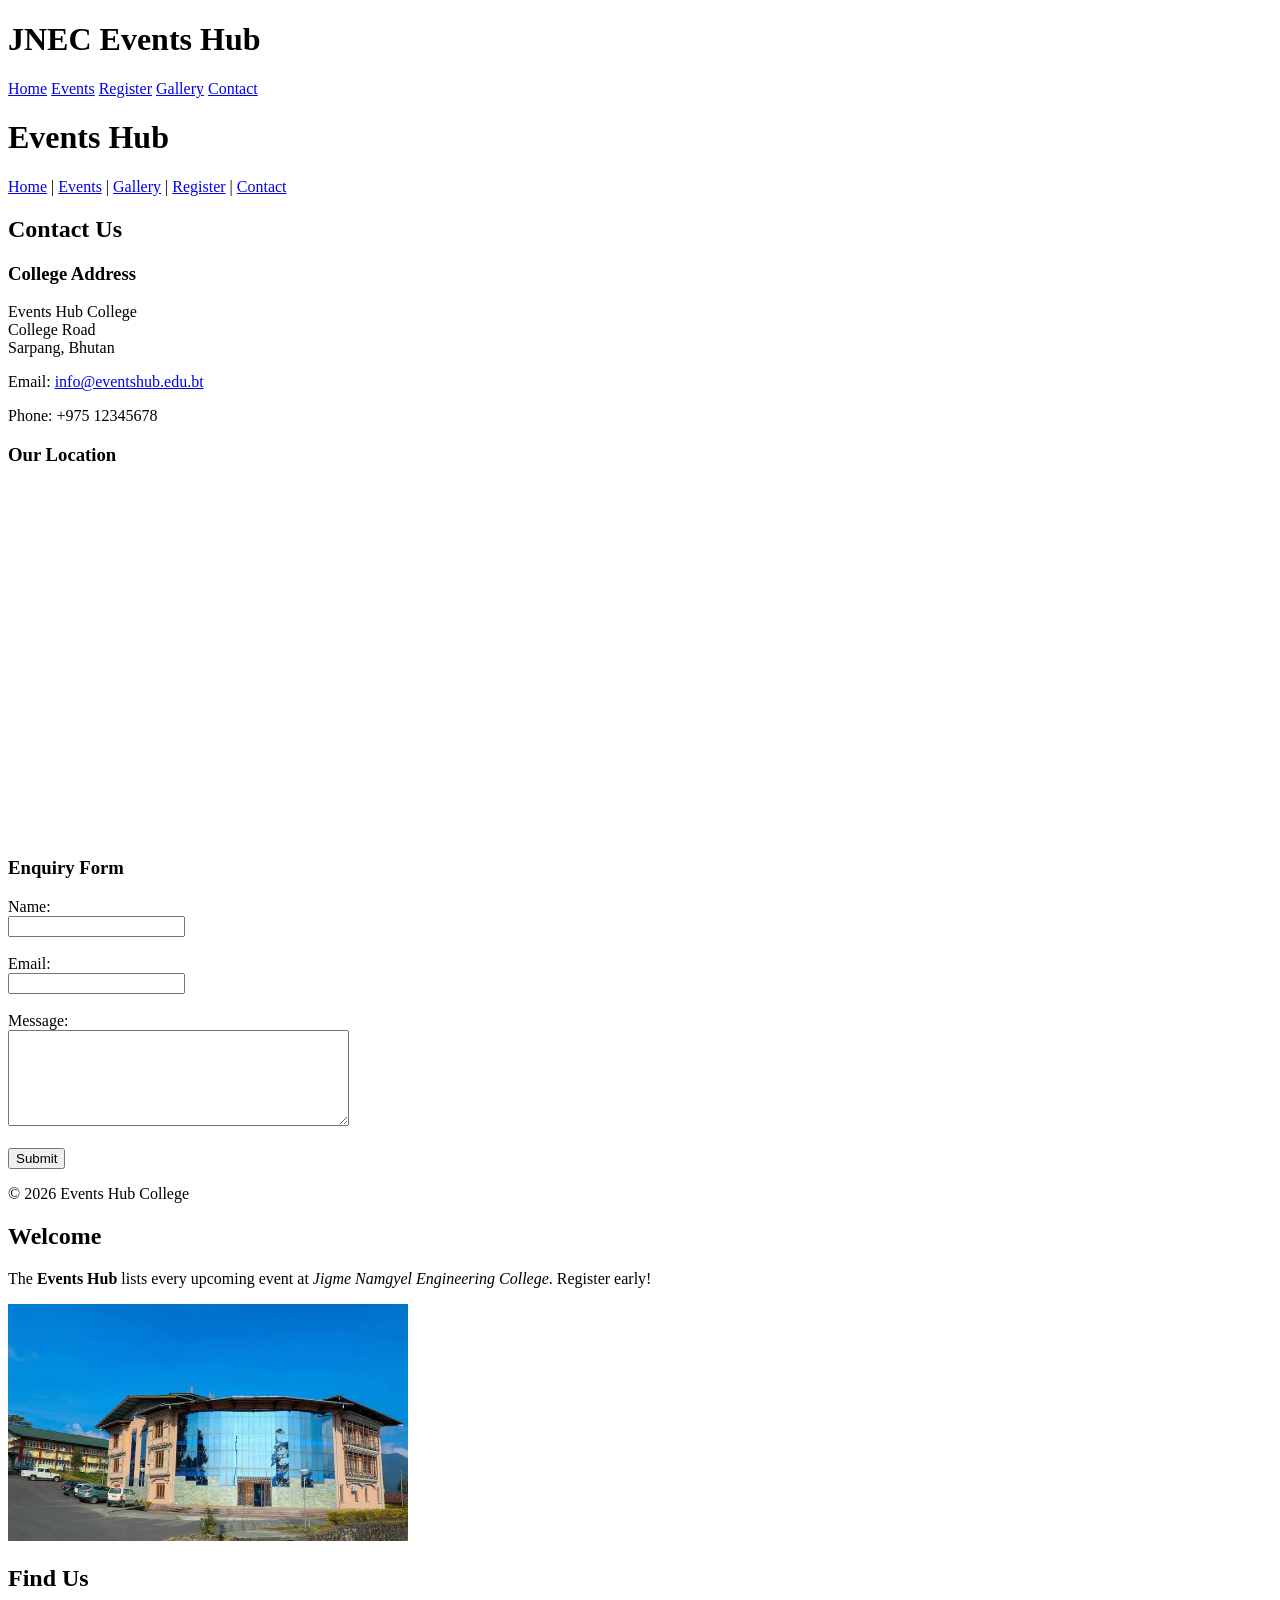
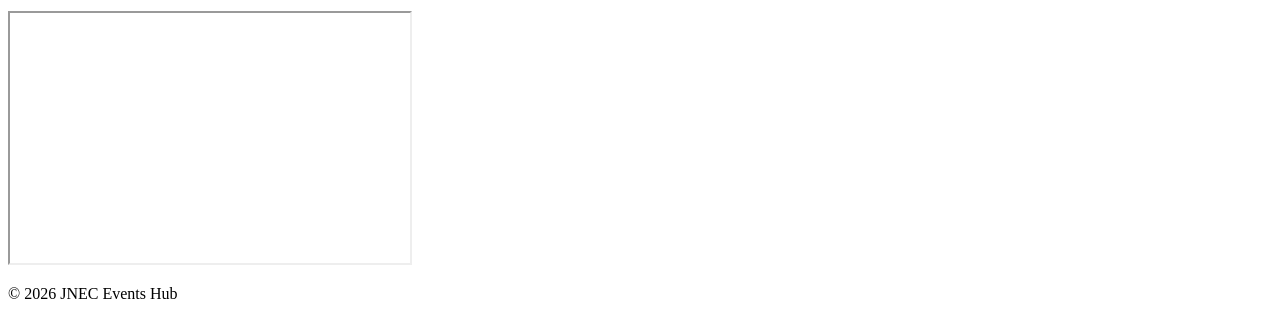
==== contact.html @ debd971e "final update" ====
<!DOCTYPE html>
<html lang="en">
<head>
<meta charset="UTF-8">
<meta name="viewport" content="width=device-width, initial-scale=1.0">
<title>JNEC Events Hub — Home</title>
</head>
<body>
<header id="top">
<h1>JNEC Events Hub</h1>
<nav>
<a href="index.html" title="Go to home page">Home</a>
<a href="events.html">Events</a>
<a href="register.html">Register</a>
<a href="gallery.html">Gallery</a>
<a href="contact.html">Contact</a>
</nav>
</header>
<main>
<!DOCTYPE html>
<html lang="en">
<head>
    <meta charset="UTF-8">
    <meta name="viewport" content="width=device-width, initial-scale=1.0">
    <title>Contact Us</title>
</head>
<body>

<header>
    <h1>Events Hub</h1>

    <nav>
        <a href="index.html">Home</a> |
        <a href="events.html">Events</a> |
        <a href="gallery.html">Gallery</a> |
        <a href="register.html">Register</a> |
        <a href="contact.html">Contact</a>
    </nav>
</header>

<main>

    <h2>Contact Us</h2>

    <section>
        <h3>College Address</h3>
        <p>
            Events Hub College<br>
            College Road<br>
            Sarpang, Bhutan
        </p>

        <p>
            Email:
            <a href="mailto:info@eventshub.edu.bt">
                info@eventshub.edu.bt
            </a>
        </p>

        <p>Phone: +975 12345678</p>
    </section>

    <section>
        <h3>Our Location</h3>

        <iframe
            src="https://www.google.com/maps?q=Sarpang%20Bhutan&output=embed"
            width="600"
            height="350"
            style="border:0;"
            allowfullscreen
            loading="lazy">
        </iframe>
    </section>

    <section>
        <h3>Enquiry Form</h3>

        <form action="#" method="post">

            <label for="name">Name:</label><br>
            <input type="text" id="name" name="name" required>
            <br><br>

            <label for="email">Email:</label><br>
            <input type="email" id="email" name="email" required>
            <br><br>

            <label for="message">Message:</label><br>
            <textarea
                id="message"
                name="message"
                rows="6"
                cols="40"
                required></textarea>
            <br><br>

            <input type="submit" value="Submit">

        </form>
    </section>

</main>

<footer>
    <p>&copy; 2026 Events Hub College</p>
</footer>

</body>
</html>
<section id="welcome" class="intro">
<h2>Welcome</h2>
<p>The <strong>Events Hub</strong> lists every upcoming event at
<em>Jigme Namgyel Engineering College</em>.
<span class="highlight" title="Registrations close 3 days before each event"> Register early!</span></p>
<img src="media/campus.jpeg" alt="JNEC campus" width="400" title="Our campus in Dewathang">
</section>

<section id="location">
<h2>Find Us</h2>
<iframe src="https://www.openstreetmap.org/export/embed.html?bbox=91.44,26.85,91.48,26.88"
width="400" height="250" title="Campus map"></iframe>
</section>

</main>
<footer>
<p>&copy; 2026 JNEC Events Hub</p>
</footer>
</body>
</html>
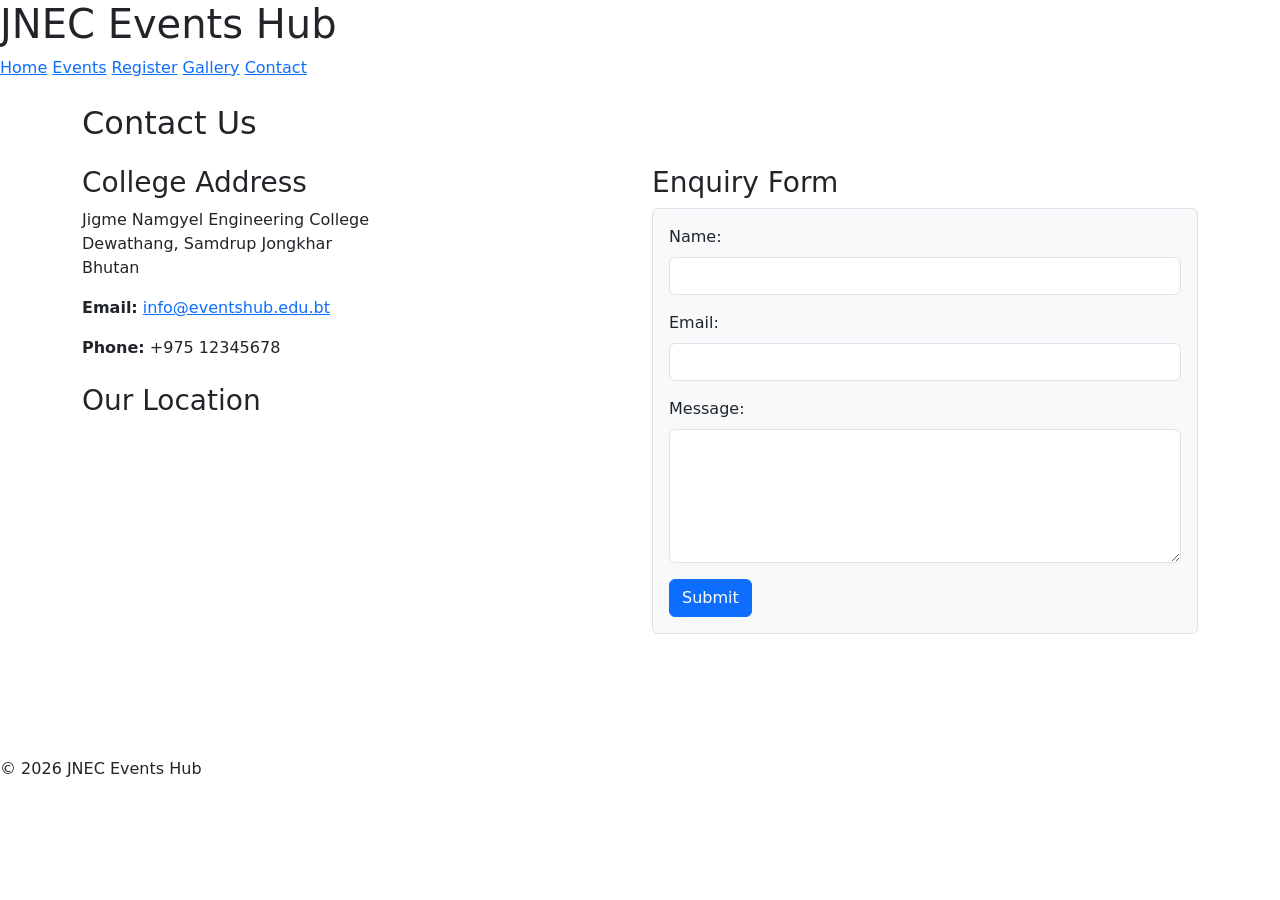
==== commit 9b24b1c0: "P3: link external stylesheet" ====
--- a/contact.html
+++ b/contact.html
@@ -1,131 +1,84 @@
-<!DOCTYPE html>
-<html lang="en">
-<head>
-<meta charset="UTF-8">
-<meta name="viewport" content="width=device-width, initial-scale=1.0">
-<title>JNEC Events Hub — Home</title>
-</head>
-<body>
-<header id="top">
-<h1>JNEC Events Hub</h1>
-<nav>
-<a href="index.html" title="Go to home page">Home</a>
-<a href="events.html">Events</a>
-<a href="register.html">Register</a>
-<a href="gallery.html">Gallery</a>
-<a href="contact.html">Contact</a>
-</nav>
-</header>
-<main>
 <!DOCTYPE html>
 <html lang="en">
 <head>
     <meta charset="UTF-8">
     <meta name="viewport" content="width=device-width, initial-scale=1.0">
-    <title>Contact Us</title>
+    <title>JNEC Events Hub — Contact</title>
+    
+    <!-- Bootstrap CSS -->
+    <link href="https://cdn.jsdelivr.net/npm/bootstrap@5.3.3/dist/css/bootstrap.min.css" rel="stylesheet">
+    <!-- Font Awesome -->
+    <link rel="stylesheet" href="https://cdnjs.cloudflare.com/ajax/libs/font-awesome/6.5.2/css/all.min.css">
+    <!-- Custom CSS (Must be last) -->
+    <link rel="stylesheet" href="css/styles.css">
 </head>
 <body>
 
-<header>
-    <h1>Events Hub</h1>
-
+<header id="top">
+    <h1>JNEC Events Hub</h1>
     <nav>
-        <a href="index.html">Home</a> |
-        <a href="events.html">Events</a> |
-        <a href="gallery.html">Gallery</a> |
-        <a href="register.html">Register</a> |
+        <a href="index.html">Home</a>
+        <a href="events.html">Events</a>
+        <a href="register.html">Register</a>
+        <a href="gallery.html">Gallery</a>
         <a href="contact.html">Contact</a>
     </nav>
 </header>
 
-<main>
+<main class="container py-4">
+    <h2 class="mb-4">Contact Us</h2>
 
-    <h2>Contact Us</h2>
+    <div class="row g-4">
+        <section class="col-md-6">
+            <h3>College Address</h3>
+            <p>
+                Jigme Namgyel Engineering College<br>
+                Dewathang, Samdrup Jongkhar<br>
+                Bhutan
+            </p>
+            <p><strong>Email:</strong> <a href="mailto:info@eventshub.edu.bt">info@eventshub.edu.bt</a></p>
+            <p><strong>Phone:</strong> +975 12345678</p>
 
-    <section>
-        <h3>College Address</h3>
-        <p>
-            Events Hub College<br>
-            College Road<br>
-            Sarpang, Bhutan
-        </p>
+            <h3 class="mt-4">Our Location</h3>
+            <div class="ratio ratio-16x9">
+                <iframe
+                    src="https://www.google.com/maps?q=Sarpang%20Bhutan&output=embed"
+                    style="border:0;"
+                    allowfullscreen
+                    loading="lazy">
+                </iframe>
+            </div>
+        </section>
 
-        <p>
-            Email:
-            <a href="mailto:info@eventshub.edu.bt">
-                info@eventshub.edu.bt
-            </a>
-        </p>
+        <section class="col-md-6">
+            <h3>Enquiry Form</h3>
+            <form action="#" method="post" class="p-3 border rounded bg-light">
+                <div class="mb-3">
+                    <label for="name" class="form-label">Name:</label>
+                    <input type="text" id="name" name="name" class="form-field form-control" required>
+                </div>
 
-        <p>Phone: +975 12345678</p>
-    </section>
+                <div class="mb-3">
+                    <label for="email" class="form-label">Email:</label>
+                    <input type="email" id="email" name="email" class="form-field form-control" required>
+                </div>
 
-    <section>
-        <h3>Our Location</h3>
+                <div class="mb-3">
+                    <label for="message" class="form-label">Message:</label>
+                    <textarea id="message" name="message" rows="5" class="form-field form-control" required></textarea>
+                </div>
 
-        <iframe
-            src="https://www.google.com/maps?q=Sarpang%20Bhutan&output=embed"
-            width="600"
-            height="350"
-            style="border:0;"
-            allowfullscreen
-            loading="lazy">
-        </iframe>
-    </section>
-
-    <section>
-        <h3>Enquiry Form</h3>
-
-        <form action="#" method="post">
-
-            <label for="name">Name:</label><br>
-            <input type="text" id="name" name="name" required>
-            <br><br>
-
-            <label for="email">Email:</label><br>
-            <input type="email" id="email" name="email" required>
-            <br><br>
-
-            <label for="message">Message:</label><br>
-            <textarea
-                id="message"
-                name="message"
-                rows="6"
-                cols="40"
-                required></textarea>
-            <br><br>
-
-            <input type="submit" value="Submit">
-
-        </form>
-    </section>
-
+                <button type="submit" class="btn btn-primary">Submit</button>
+            </form>
+        </section>
+    </div>
 </main>
 
 <footer>
-    <p>&copy; 2026 Events Hub College</p>
+    <p>&copy; 2026 JNEC Events Hub</p>
 </footer>
 
-</body>
-</html>
-<section id="welcome" class="intro">
-<h2>Welcome</h2>
-<p>The <strong>Events Hub</strong> lists every upcoming event at
-<em>Jigme Namgyel Engineering College</em>.
-<span class="highlight" title="Registrations close 3 days before each event"> Register early!</span></p>
-<img src="media/campus.jpeg" alt="JNEC campus" width="400" title="Our campus in Dewathang">
-</section>
-
-<section id="location">
-<h2>Find Us</h2>
-<iframe src="https://www.openstreetmap.org/export/embed.html?bbox=91.44,26.85,91.48,26.88"
-width="400" height="250" title="Campus map"></iframe>
-</section>
-
-</main>
-<footer>
-<p>&copy; 2026 JNEC Events Hub</p>
-</footer>
+<script src="https://cdn.jsdelivr.net/npm/bootstrap@5.3.3/dist/js/bootstrap.bundle.min.js"></script>
 </body>
 </html>
 
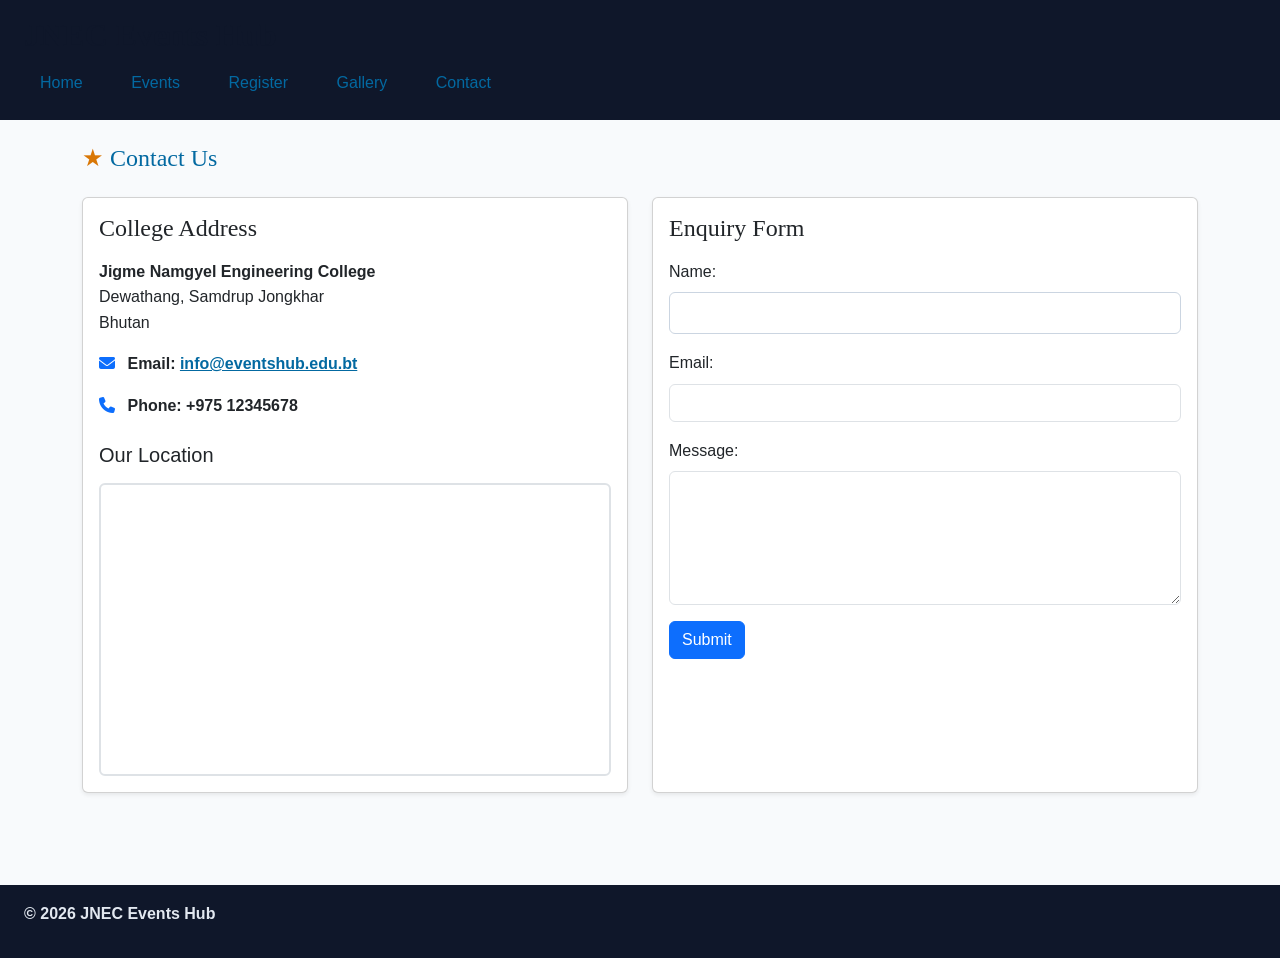
==== commit 12127cc0: "P3: Bootstrap grid, cards, carousel, form" ====
--- a/contact.html
+++ b/contact.html
@@ -29,47 +29,66 @@
     <h2 class="mb-4">Contact Us</h2>
 
     <div class="row g-4">
+        <!-- Address & Map wrapped in a Bootstrap Card -->
         <section class="col-md-6">
-            <h3>College Address</h3>
-            <p>
-                Jigme Namgyel Engineering College<br>
-                Dewathang, Samdrup Jongkhar<br>
-                Bhutan
-            </p>
-            <p><strong>Email:</strong> <a href="mailto:info@eventshub.edu.bt">info@eventshub.edu.bt</a></p>
-            <p><strong>Phone:</strong> +975 12345678</p>
+            <div class="card h-100 shadow-sm">
+                <div class="card-body">
+                    <h3 class="card-title h4 mb-3">College Address</h3>
+                    <p class="card-text">
+                        Jigme Namgyel Engineering College<br>
+                        Dewathang, Samdrup Jongkhar<br>
+                        Bhutan
+                    </p>
+                    
+                    <p class="card-text">
+                        <i class="fa-solid fa-envelope text-primary me-2"></i>
+                        <strong>Email:</strong> <a href="mailto:info@eventshub.edu.bt">info@eventshub.edu.bt</a>
+                    </p>
+                    
+                    <p class="card-text">
+                        <i class="fa-solid fa-phone text-primary me-2"></i>
+                        <strong>Phone:</strong> +975 12345678
+                    </p>
 
-            <h3 class="mt-4">Our Location</h3>
-            <div class="ratio ratio-16x9">
-                <iframe
-                    src="https://www.google.com/maps?q=Sarpang%20Bhutan&output=embed"
-                    style="border:0;"
-                    allowfullscreen
-                    loading="lazy">
-                </iframe>
+                    <h4 class="mt-4 mb-3 h5">Our Location</h4>
+                    <!-- Framed Map -->
+                    <div class="ratio ratio-16x9 border border-2 rounded p-1 bg-white">
+                        <iframe
+                            src="https://www.google.com/maps?q=Sarpang%20Bhutan&output=embed"
+                            style="border:0;"
+                            allowfullscreen
+                            loading="lazy">
+                        </iframe>
+                    </div>
+                </div>
             </div>
         </section>
 
+        <!-- Enquiry Form wrapped in a Bootstrap Card -->
         <section class="col-md-6">
-            <h3>Enquiry Form</h3>
-            <form action="#" method="post" class="p-3 border rounded bg-light">
-                <div class="mb-3">
-                    <label for="name" class="form-label">Name:</label>
-                    <input type="text" id="name" name="name" class="form-field form-control" required>
+            <div class="card h-100 shadow-sm">
+                <div class="card-body">
+                    <h3 class="card-title h4 mb-3">Enquiry Form</h3>
+                    <form action="#" method="post">
+                        <div class="mb-3">
+                            <label for="name" class="form-label">Name:</label>
+                            <input type="text" id="name" name="name" class="form-control" required>
+                        </div>
+
+                        <div class="mb-3">
+                            <label for="email" class="form-label">Email:</label>
+                            <input type="email" id="email" name="email" class="form-control" required>
+                        </div>
+
+                        <div class="mb-3">
+                            <label for="message" class="form-label">Message:</label>
+                            <textarea id="message" name="message" rows="5" class="form-control" required></textarea>
+                        </div>
+
+                        <button type="submit" class="btn btn-primary">Submit</button>
+                    </form>
                 </div>
-
-                <div class="mb-3">
-                    <label for="email" class="form-label">Email:</label>
-                    <input type="email" id="email" name="email" class="form-field form-control" required>
-                </div>
-
-                <div class="mb-3">
-                    <label for="message" class="form-label">Message:</label>
-                    <textarea id="message" name="message" rows="5" class="form-field form-control" required></textarea>
-                </div>
-
-                <button type="submit" class="btn btn-primary">Submit</button>
-            </form>
+            </div>
         </section>
     </div>
 </main>
@@ -80,5 +99,4 @@
 
 <script src="https://cdn.jsdelivr.net/npm/bootstrap@5.3.3/dist/js/bootstrap.bundle.min.js"></script>
 </body>
-</html>
-
+</html>
--- a/css/styles.css
+++ b/css/styles.css
@@ -0,0 +1,76 @@
+/* FILE: css/styles.css — shared by all Events Hub pages */ body {
+font-family: "Segoe UI", Arial, sans-serif; margin: 0;
+color: #1e293b; background: #f8fafc;}
+header {
+background: #0f172a; color: white; padding: 16px 24px;
+}
+nav a {
+color: #7dd3fc; margin-right: 12px; text-decoration: none;
+}
+footer {
+background: #0f172a; color: #e2e8f0; padding: 16px 24px; margin-top: 40px;
+}
+main {
+padding: 24px;
+}
+/* simple selectors */
+h1 { color: #0f172a; }
+.intro { background: #f8fafc; } #welcome { padding: 24px; } p.intro { font-size: 1.05rem; }
+h1, h2, h3 { font-family: Georgia, serif; } 
+/* combinators */
+nav a { text-decoration: none; }
+main > section { margin-bottom: 24px; } h2 + p { font-style: italic; }
+h2 ~ p { color: #334155; }
+/* pseudo-classes */
+nav a:hover { color: #38bdf8; } input:focus { outline: 2px solid #0369a1; } input:checked + label { font-weight: 700; } tr:nth-child(even) { background: #f1f5f9; }
+
+/* anchor LVHA order */ a:link { color: #0369a1; } a:visited { color: #7c3aed; } a:hover { color: #0ea5e9; } a:active { color: #b91c1c; }
+/* pseudo-elements */
+p::first-line { font-weight: bold; }
+.intro::first-letter { font-size: 1.6em; color: #0369a1;
+}
+h2::before { content: "★ "; color: #d97706; } li::marker { color: #059669; }
+::selection { color: #7f1d1d; background: #fde68a; }
+/* attribute selectors */ a[target="_blank"] { color: #d97706; }
+input[type="file"] { border: 1px dashed #94a3b8; padding: 8px; } input[type="text"] { border: 1px solid #cbd5e1; padding: 8px; }
+body {
+font-family: "Segoe UI", Arial, sans-serif; font-size: 16px;	/* base size */
+}
+h1 { font-size: 2rem; } h2 { font-size: 1.5rem; }
+h1 { font-weight: 700; } body { line-height: 1.6; }
+.hero-title {
+letter-spacing: 0.04em; word-spacing: 0.1em;
+}
+em { font-style: italic; }
+.intro p {
+text-indent: 2em; text-align: justify;
+}
+nav a { text-decoration: none; }
+.sold-out {
+text-decoration: line-through; text-decoration-color: #ef4444; text-decoration-style: solid;
+}
+h2 { text-align: left; }
+body { color: rgb(30, 41, 59); }
+h2 { color: #0369a1; }
+.highlight { color: crimson; }
+header { background-color: #0f172a; }
+.intro {
+margin: 24px 16px 32px 16px;	/* top right bottom left */ padding: 20px;	/* all four sides */
+border: 1px solid #e2e8f0; background: white;
+}
+section {
+margin-bottom: 28px; padding-left: 8px;
+}
+nav a {
+display: inline-block; padding: 8px 16px;
+}
+.admin-only { display: none; }
+.badge { display: inline; }
+.event-card { display: block; }
+img { max-width: 100%; height: auto; }
+@media (max-width: 600px) { nav a {
+display: block; margin: 4px 0;
+}
+body { font-size: 15px; }
+}
+
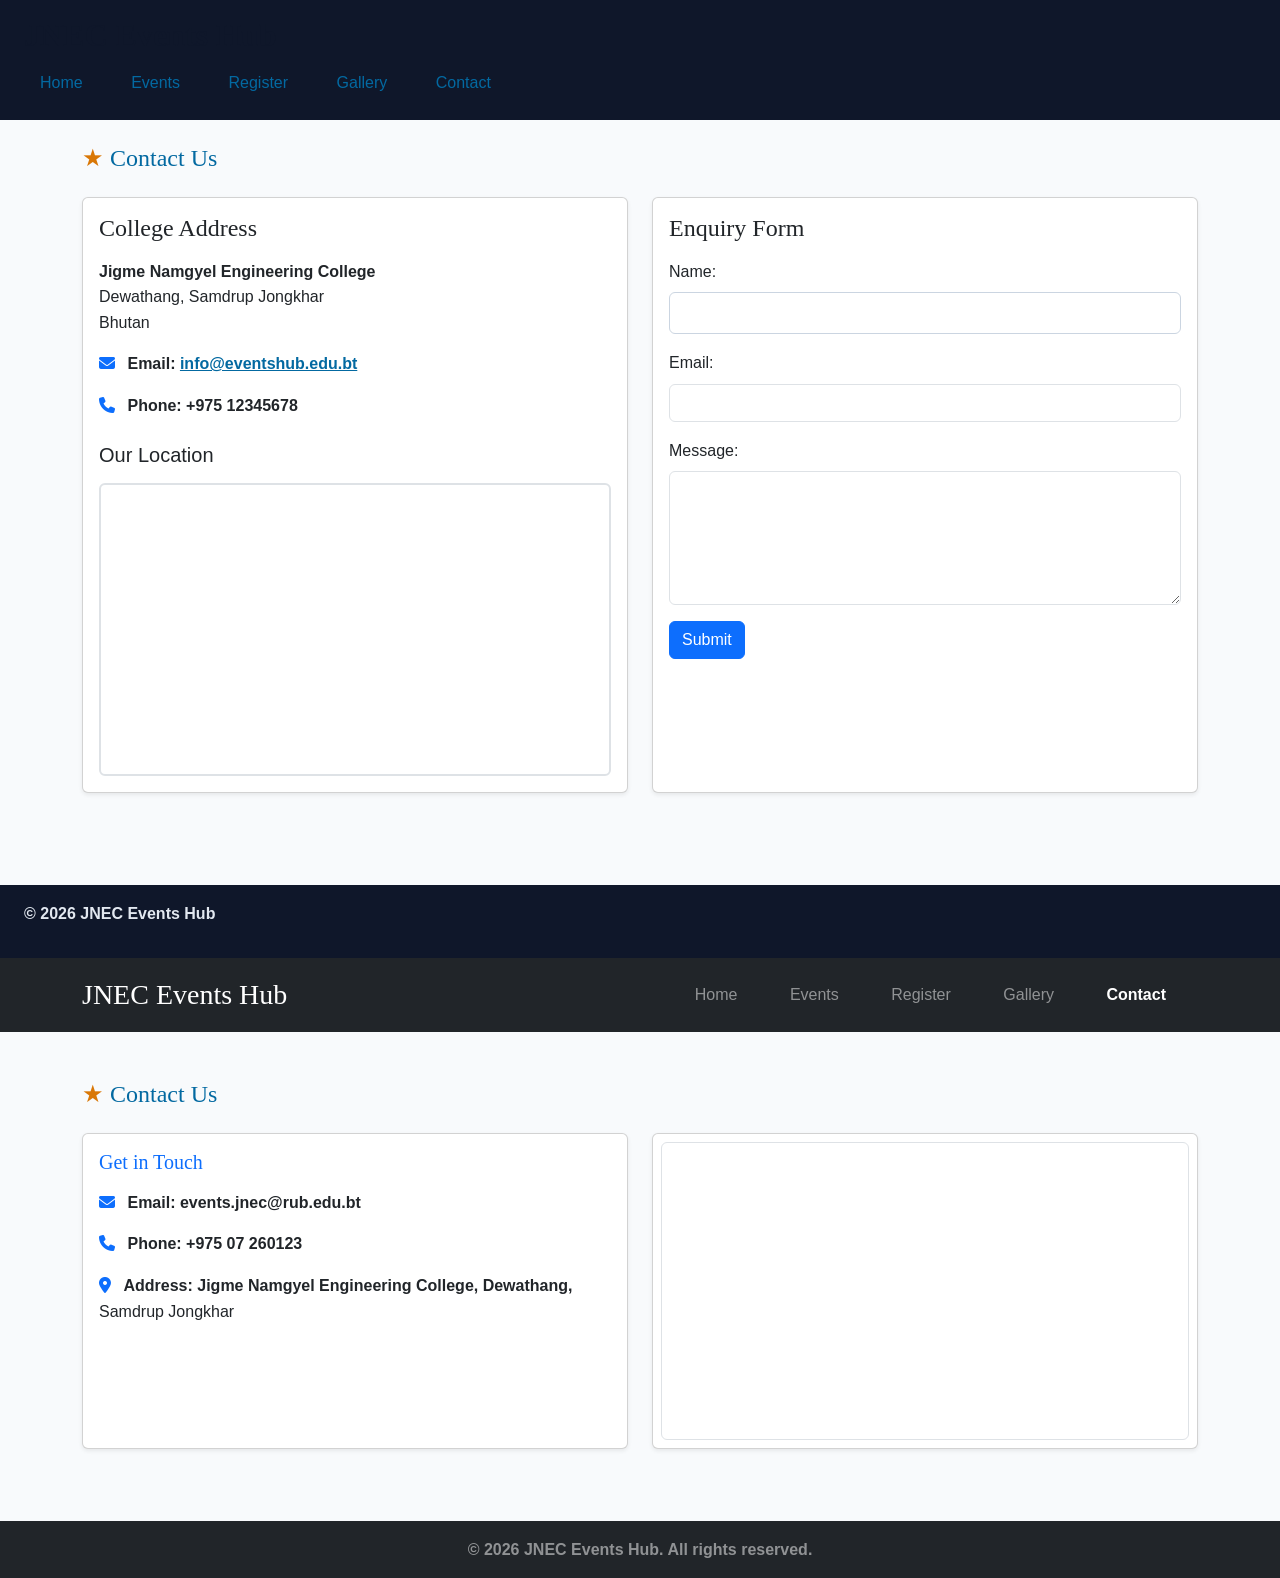
==== commit 36a1476a: "feat: add Bootstrap cards and Font Awesome icons to contact page" ====
--- a/contact.html
+++ b/contact.html
@@ -99,4 +99,76 @@
 
 <script src="https://cdn.jsdelivr.net/npm/bootstrap@5.3.3/dist/js/bootstrap.bundle.min.js"></script>
 </body>
+</html>
+<!DOCTYPE html>
+<html lang="en">
+<head>
+    <meta charset="UTF-8">
+    <meta name="viewport" content="width=device-width, initial-scale=1.0">
+    <title>JNEC Events Hub — Contact</title>
+    <!-- Bootstrap CSS -->
+    <link href="https://cdn.jsdelivr.net/npm/bootstrap@5.3.3/dist/css/bootstrap.min.css" rel="stylesheet">
+    <!-- Font Awesome -->
+    <link rel="stylesheet" href="https://cdnjs.cloudflare.com/ajax/libs/font-awesome/6.5.2/css/all.min.css">
+    <!-- Custom CSS -->
+    <link rel="stylesheet" href="css/styles.css">
+</head>
+<body>
+
+<header id="top" class="bg-dark text-white p-3 mb-4">
+    <div class="container d-flex flex-column flex-md-row justify-content-between align-items-center">
+        <h1 class="h3 mb-2 mb-md-0">JNEC Events Hub</h1>
+        <nav>
+            <a href="index.html" class="text-white-50 me-3 text-decoration-none">Home</a>
+            <a href="events.html" class="text-white-50 me-3 text-decoration-none">Events</a>
+            <a href="register.html" class="text-white-50 me-3 text-decoration-none">Register</a>
+            <a href="gallery.html" class="text-white-50 me-3 text-decoration-none">Gallery</a>
+            <a href="contact.html" class="text-white me-3 text-decoration-none fw-bold">Contact</a>
+        </nav>
+    </div>
+</header>
+
+<main class="container py-4">
+    <h2 class="mb-4">Contact Us</h2>
+    <div class="row g-4">
+        <!-- Contact Details Card -->
+        <div class="col-md-6">
+            <div class="card shadow-sm h-100">
+                <div class="card-body">
+                    <h3 class="card-title h5 text-primary mb-3">Get in Touch</h3>
+                    <p class="card-text">
+                        <i class="fa-solid fa-envelope me-2 text-primary"></i>
+                        <strong>Email:</strong> events.jnec@rub.edu.bt
+                    </p>
+                    <p class="card-text">
+                        <i class="fa-solid fa-phone me-2 text-primary"></i>
+                        <strong>Phone:</strong> +975 07 260123
+                    </p>
+                    <p class="card-text">
+                        <i class="fa-solid fa-location-dot me-2 text-primary"></i>
+                        <strong>Address:</strong> Jigme Namgyel Engineering College, Dewathang, Samdrup Jongkhar
+                    </p>
+                </div>
+            </div>
+        </div>
+
+        <!-- Map Container -->
+        <div class="col-md-6">
+            <div class="card shadow-sm h-100">
+                <div class="card-body p-2">
+                    <div class="ratio ratio-16x9 rounded overflow-hidden border">
+                        <iframe src="https://www.openstreetmap.org/export/embed.html?bbox=91.44,26.85,91.48,26.88" title="JNEC Location Map" allowfullscreen></iframe>
+                    </div>
+                </div>
+            </div>
+        </div>
+    </div>
+</main>
+
+<footer class="bg-dark text-white-50 text-center py-3 mt-5">
+    <p class="mb-0">&copy; 2026 JNEC Events Hub. All rights reserved.</p>
+</footer>
+
+<script src="https://cdn.jsdelivr.net/npm/bootstrap@5.3.3/dist/js/bootstrap.bundle.min.js"></script>
+</body>
 </html>
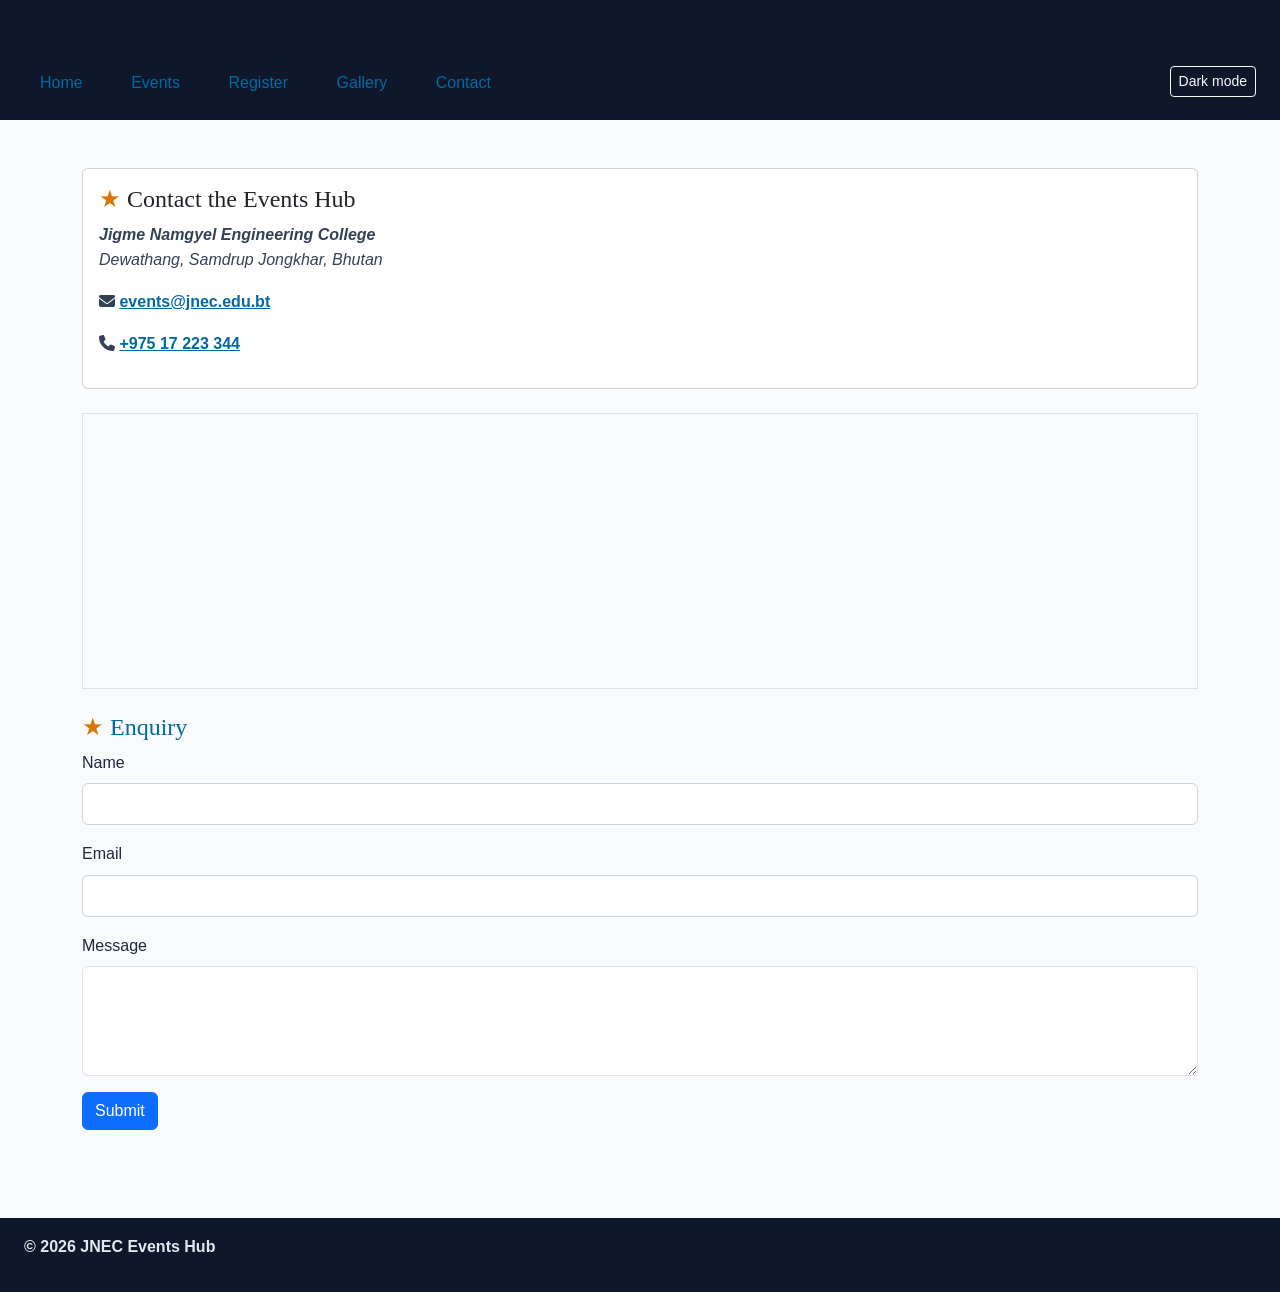
==== commit a0ecf0bb: "Updated everything with JS" ====
--- a/contact.html
+++ b/contact.html
@@ -1,174 +1,73 @@
-<!DOCTYPE html>
-<html lang="en">
-<head>
-    <meta charset="UTF-8">
-    <meta name="viewport" content="width=device-width, initial-scale=1.0">
-    <title>JNEC Events Hub — Contact</title>
-    
-    <!-- Bootstrap CSS -->
-    <link href="https://cdn.jsdelivr.net/npm/bootstrap@5.3.3/dist/css/bootstrap.min.css" rel="stylesheet">
-    <!-- Font Awesome -->
-    <link rel="stylesheet" href="https://cdnjs.cloudflare.com/ajax/libs/font-awesome/6.5.2/css/all.min.css">
-    <!-- Custom CSS (Must be last) -->
-    <link rel="stylesheet" href="css/styles.css">
-</head>
-<body>
-
-<header id="top">
-    <h1>JNEC Events Hub</h1>
-    <nav>
-        <a href="index.html">Home</a>
-        <a href="events.html">Events</a>
-        <a href="register.html">Register</a>
-        <a href="gallery.html">Gallery</a>
-        <a href="contact.html">Contact</a>
-    </nav>
-</header>
-
-<main class="container py-4">
-    <h2 class="mb-4">Contact Us</h2>
-
-    <div class="row g-4">
-        <!-- Address & Map wrapped in a Bootstrap Card -->
-        <section class="col-md-6">
-            <div class="card h-100 shadow-sm">
-                <div class="card-body">
-                    <h3 class="card-title h4 mb-3">College Address</h3>
-                    <p class="card-text">
-                        Jigme Namgyel Engineering College<br>
-                        Dewathang, Samdrup Jongkhar<br>
-                        Bhutan
-                    </p>
-                    
-                    <p class="card-text">
-                        <i class="fa-solid fa-envelope text-primary me-2"></i>
-                        <strong>Email:</strong> <a href="mailto:info@eventshub.edu.bt">info@eventshub.edu.bt</a>
-                    </p>
-                    
-                    <p class="card-text">
-                        <i class="fa-solid fa-phone text-primary me-2"></i>
-                        <strong>Phone:</strong> +975 12345678
-                    </p>
-
-                    <h4 class="mt-4 mb-3 h5">Our Location</h4>
-                    <!-- Framed Map -->
-                    <div class="ratio ratio-16x9 border border-2 rounded p-1 bg-white">
-                        <iframe
-                            src="https://www.google.com/maps?q=Sarpang%20Bhutan&output=embed"
-                            style="border:0;"
-                            allowfullscreen
-                            loading="lazy">
-                        </iframe>
-                    </div>
-                </div>
-            </div>
-        </section>
-
-        <!-- Enquiry Form wrapped in a Bootstrap Card -->
-        <section class="col-md-6">
-            <div class="card h-100 shadow-sm">
-                <div class="card-body">
-                    <h3 class="card-title h4 mb-3">Enquiry Form</h3>
-                    <form action="#" method="post">
-                        <div class="mb-3">
-                            <label for="name" class="form-label">Name:</label>
-                            <input type="text" id="name" name="name" class="form-control" required>
-                        </div>
-
-                        <div class="mb-3">
-                            <label for="email" class="form-label">Email:</label>
-                            <input type="email" id="email" name="email" class="form-control" required>
-                        </div>
-
-                        <div class="mb-3">
-                            <label for="message" class="form-label">Message:</label>
-                            <textarea id="message" name="message" rows="5" class="form-control" required></textarea>
-                        </div>
-
-                        <button type="submit" class="btn btn-primary">Submit</button>
-                    </form>
-                </div>
-            </div>
-        </section>
-    </div>
-</main>
-
-<footer>
-    <p>&copy; 2026 JNEC Events Hub</p>
-</footer>
-
-<script src="https://cdn.jsdelivr.net/npm/bootstrap@5.3.3/dist/js/bootstrap.bundle.min.js"></script>
-</body>
-</html>
-<!DOCTYPE html>
-<html lang="en">
-<head>
-    <meta charset="UTF-8">
-    <meta name="viewport" content="width=device-width, initial-scale=1.0">
-    <title>JNEC Events Hub — Contact</title>
-    <!-- Bootstrap CSS -->
-    <link href="https://cdn.jsdelivr.net/npm/bootstrap@5.3.3/dist/css/bootstrap.min.css" rel="stylesheet">
-    <!-- Font Awesome -->
-    <link rel="stylesheet" href="https://cdnjs.cloudflare.com/ajax/libs/font-awesome/6.5.2/css/all.min.css">
-    <!-- Custom CSS -->
-    <link rel="stylesheet" href="css/styles.css">
-</head>
-<body>
-
-<header id="top" class="bg-dark text-white p-3 mb-4">
-    <div class="container d-flex flex-column flex-md-row justify-content-between align-items-center">
-        <h1 class="h3 mb-2 mb-md-0">JNEC Events Hub</h1>
-        <nav>
-            <a href="index.html" class="text-white-50 me-3 text-decoration-none">Home</a>
-            <a href="events.html" class="text-white-50 me-3 text-decoration-none">Events</a>
-            <a href="register.html" class="text-white-50 me-3 text-decoration-none">Register</a>
-            <a href="gallery.html" class="text-white-50 me-3 text-decoration-none">Gallery</a>
-            <a href="contact.html" class="text-white me-3 text-decoration-none fw-bold">Contact</a>
-        </nav>
-    </div>
-</header>
-
-<main class="container py-4">
-    <h2 class="mb-4">Contact Us</h2>
-    <div class="row g-4">
-        <!-- Contact Details Card -->
-        <div class="col-md-6">
-            <div class="card shadow-sm h-100">
-                <div class="card-body">
-                    <h3 class="card-title h5 text-primary mb-3">Get in Touch</h3>
-                    <p class="card-text">
-                        <i class="fa-solid fa-envelope me-2 text-primary"></i>
-                        <strong>Email:</strong> events.jnec@rub.edu.bt
-                    </p>
-                    <p class="card-text">
-                        <i class="fa-solid fa-phone me-2 text-primary"></i>
-                        <strong>Phone:</strong> +975 07 260123
-                    </p>
-                    <p class="card-text">
-                        <i class="fa-solid fa-location-dot me-2 text-primary"></i>
-                        <strong>Address:</strong> Jigme Namgyel Engineering College, Dewathang, Samdrup Jongkhar
-                    </p>
-                </div>
-            </div>
-        </div>
-
-        <!-- Map Container -->
-        <div class="col-md-6">
-            <div class="card shadow-sm h-100">
-                <div class="card-body p-2">
-                    <div class="ratio ratio-16x9 rounded overflow-hidden border">
-                        <iframe src="https://www.openstreetmap.org/export/embed.html?bbox=91.44,26.85,91.48,26.88" title="JNEC Location Map" allowfullscreen></iframe>
-                    </div>
-                </div>
-            </div>
-        </div>
-    </div>
-</main>
-
-<footer class="bg-dark text-white-50 text-center py-3 mt-5">
-    <p class="mb-0">&copy; 2026 JNEC Events Hub. All rights reserved.</p>
-</footer>
-
-<script src="https://cdn.jsdelivr.net/npm/bootstrap@5.3.3/dist/js/bootstrap.bundle.min.js"></script>
-</body>
-</html>+<!DOCTYPE html> 
+ <html lang="en"> 
+ <head> 
+   <meta charset="UTF-8"> 
+   <meta name="viewport" content="width=device-width, initial-scale=1.0"> 
+   <title>JNEC Events Hub — Contact</title> 
+   <link 
+href="https://cdn.jsdelivr.net/npm/bootstrap@5.3.3/dist/css/bootstrap.min.css" 
+rel="stylesheet"> 
+   <link rel="stylesheet" 
+href="https://cdnjs.cloudflare.com/ajax/libs/font-awesome/6.5.2/css/all.min.css"> 
+   <link rel="stylesheet" href="css/styles.css"> 
+ </head> 
+ <body> 
+   <header id="top"> 
+  <h1>JNEC Events Hub</h1> 
+  <button type="button" id="darkToggle" class="btn btn-sm btn-outline-light">Dark 
+mode</button> 
+  <nav> 
+    <a href="index.html">Home</a> 
+    <a href="events.html">Events</a> 
+    <a href="register.html">Register</a> 
+    <a href="gallery.html">Gallery</a> 
+    <a href="contact.html">Contact</a> 
+  </nav> 
+   </header> 
+   <main> 
+  <div class="container py-4"> 
+    <div class="card mb-4"> 
+      	<div class="card-body"> 
+        <h2 class="card-title">Contact the Events Hub</h2> 
+        <p>Jigme Namgyel Engineering College<br> 
+           	Dewathang, Samdrup Jongkhar, Bhutan</p> 
+        <p><i class="fa-solid fa-envelope"></i> 
+           	<a href="mailto:events@jnec.edu.bt">events@jnec.edu.bt</a></p> 
+        <p><i class="fa-solid fa-phone"></i> 
+           	<a href="tel:+97517223344">+975 17 223 344</a></p> 
+      	</div> 
+    </div> 
+    <div class="border p-2 mb-4"> 
+      	<iframe 
+src="https://www.openstreetmap.org/export/embed.html?bbox=91.44,26.85,91.48,26.88" 
+              width="100%" height="250" title="Campus map"></iframe> 
+    </div> 
+ 
+    <h2>Enquiry</h2> 
+    <form action="#" method="post" id="enquiryForm"> 
+      	<div class="mb-3"> 
+        <label for="enq-name" class="form-label">Name</label> 
+        <input type="text" class="form-control" id="enq-name" name="name"> 
+      	</div> 
+      	<div class="mb-3"> 
+        <label for="enq-email" class="form-label">Email</label> 
+        <input type="text" class="form-control" id="enq-email" name="email"> 
+      	</div> 
+      	<div class="mb-3"> 
+        <label for="enq-message" class="form-label">Message</label> 
+        <textarea class="form-control" id="enq-message" name="message" 
+rows="4"></textarea> 
+      	</div> 
+      	<button type="submit" class="btn btn-primary">Submit</button> 
+    </form> 
+  </div> 
+   </main> 
+   <footer> 
+  <p>&copy; <span id="year"></span> JNEC Events Hub</p> 
+   </footer> 
+   <script 
+src="https://cdn.jsdelivr.net/npm/bootstrap@5.3.3/dist/js/bootstrap.bundle.min.js"></script> 
+   <script src="js/main.js"></script> 
+ </body> 
+ </html> 
+ 
